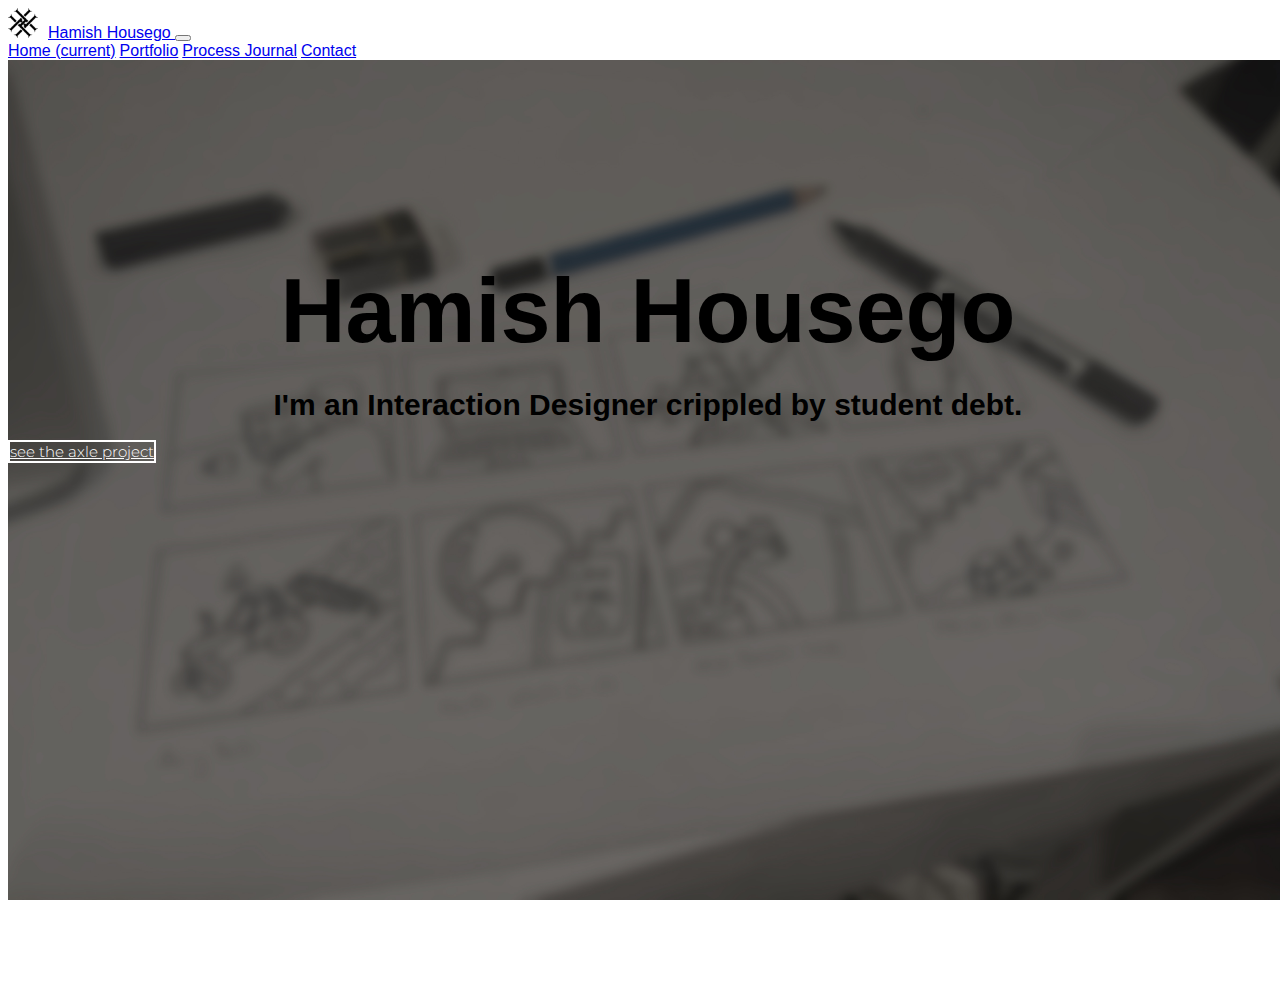
==== deco-2220-template/index.html @ 39ff980f "initial" ====
<!doctype html>
<html lang="en">
  <head>
    <!-- Required meta tags -->
    <meta charset="utf-8">
    <meta name="viewport" content="width=device-width, initial-scale=1, shrink-to-fit=no">

    <!-- Bootstrap CSS -->
    <link rel="stylesheet" href="https://stackpath.bootstrapcdn.com/bootstrap/4.1.3/css/bootstrap.min.css" integrity="sha384-MCw98/SFnGE8fJT3GXwEOngsV7Zt27NXFoaoApmYm81iuXoPkFOJwJ8ERdknLPMO" crossorigin="anonymous">

    <!-- Grab Google Fonts -->
    <link href="https://fonts.googleapis.com/css?family=Lato:300,400|Montserrat" rel="stylesheet">

    <!-- Custom CSS File -->
    <link rel="stylesheet" href="./css/custom.css">

    <!-- Page Title -->
    <title>Hamish Housego | Interaction Designer</title>

    <!-- This is our Meta Description -->
    <meta name="description" content="What you write here will often show up in search results under the page title">

  </head>
  <body>
    <div class="full-page-bg">

      <!-- This is where our Navbar lives -->
      <nav class="navbar fixed-top navbar-expand-lg navbar-light">
        <div class="container">
          <a class="navbar-brand" href="#"><img src="./img/common/Logo.png" width="30" height="30" class="d-inline-block align-top nav-bar-img" alt="">Hamish Housego
          <button class="navbar-toggler" type="button" data-toggle="collapse" data-target="#navbarNavAltMarkup" aria-controls="navbarNavAltMarkup" aria-expanded="false" aria-label="Toggle navigation">
            <span class="navbar-toggler-icon"></span>
          </button>
          <div class="collapse navbar-collapse" id="navbarNavAltMarkup">
            <div class="navbar-nav ml-auto">
              <a class="nav-item nav-link active" href="./index.html">Home <span class="sr-only">(current)</span></a> <!-- Put the class 'active' on the link of the page you are on -->
              <a class="nav-item nav-link" href="./portfolio.html">Portfolio</a>
              <a class="nav-item nav-link" href="./process-journal.html">Process Journal</a>
              <a class="nav-item nav-link" href="contact.html">Contact</a>
            </div>
          </div>
        </div>
      </nav>
      <!-- Navbar End -->

      <div class="container bg-transparent">
          <div class="row align-items-center h-100">
              <div class="col-10 mx-auto">
                  <div class="card h-100 welcome-message">
                      <div>
                         <h1 class="welcome-special">Hamish Housego</h1>
                         <h2 class="welcome-special-sub">I'm an Interaction Designer crippled by student debt.</h2>
                      </div>
                      <div class="welcome-button-container">
                        <a href="./portfolio.html" class="btn btn-primary btn-lg welcome-button" role="button" aria-pressed="true">See the AXLE project</a>
                      </div>
                  </div>
              </div>
          </div>
      </div>




      <!-- Optional JavaScript -->
      <!-- jQuery first, then Popper.js, then Bootstrap JS -->
      <script src="https://code.jquery.com/jquery-3.3.1.slim.min.js" integrity="sha384-q8i/X+965DzO0rT7abK41JStQIAqVgRVzpbzo5smXKp4YfRvH+8abtTE1Pi6jizo" crossorigin="anonymous"></script>
      <script src="https://cdnjs.cloudflare.com/ajax/libs/popper.js/1.14.3/umd/popper.min.js" integrity="sha384-ZMP7rVo3mIykV+2+9J3UJ46jBk0WLaUAdn689aCwoqbBJiSnjAK/l8WvCWPIPm49" crossorigin="anonymous"></script>
      <script src="https://stackpath.bootstrapcdn.com/bootstrap/4.1.3/js/bootstrap.min.js" integrity="sha384-ChfqqxuZUCnJSK3+MXmPNIyE6ZbWh2IMqE241rYiqJxyMiZ6OW/JmZQ5stwEULTy" crossorigin="anonymous"></script>
    </div>
  </body>
</html>
---- deco-2220-template/css/custom.css ----
/*This Custom CSS file has not been structured in any particular order.

Modify this file to your hearts content and make your website look awesome!*/


body{
	background-color: white;
	padding-top: 80px;
}

/*Home*/
.full-page-bg {
  position: absolute;
  margin-top: -80px;
  padding-bottom: 100px;
  width:100%;
  min-height: 100vh;
  background: url('../img/common/homepage_bg.jpg') no-repeat center center fixed;
  -webkit-background-size: cover;
  -moz-background-size: cover;
  background-size: cover;
  -o-background-size: cover;
}

/*Cards*/
.card{border: none; background-color: transparent;}

/*Navbar Rules*/
img.nav-bar-img{
	margin-right: 10px;
}

.navbar{
	background-color: #fff;

}

a.navbar-brand{
	font-family:'helvetica', Sans-Serif;
	font-size:
}

/*Floating Nav*/
.floating-nav{
	position: fixed;
	margin-top: 50px;
	border-left: 1px solid #727272;
}

	a.float-nav-link{
		font-family: 'helvetica', Sans-Serif;
		color: #000000;
		font-size: 14px;
		font-weight: 600;
		text-align: left;
	}

/*Image Rules*/
img{
	border-radius: 5px 5px 5px 5px;
	-moz-border-radius: 5px 5px 5px 5px;
	-webkit-border-radius: 5px 5px 5px 5px;
	border: 0px solid #000000;
}

/*Font Override Rules*/
h1, h2, h3, h4, h5, h6 {
	font-family:'helvetica', Sans-Serif;
	margin-bottom: 20px;
	color: #000000;
	text-align: center;
}
	h1.welcome-special{
		font-size: 90px;

	}

	h2.welcome-special-sub{
		font-family: 'helvetica', Sans-Serif;
		font-size: 30px;
	}

	h3{
		color: #000000;
		letter-spacing: -0.5px;
	}

	h6{
		color: #000000;
		letter-spacing: -0.5px;

	}

p, li, span, a {
	font-family: 'helvetica', Sans-Serif;
	text-align: justify;
	font-weight: 300;
}

	p{
		color: #000000;
		line-height: 28px;
		margin-bottom: 25px;
	}

span.img-caption{
	display: block;
	font-size: 12px;
	font-weight: 500;
	padding: 10px 0px 10px 0px;
}

/*Container/class etc Override Rules*/
.welcome-message{
	margin-top: 200px;
	align-items: center;
}

.welcome-button-container{
	margin-top: 20px;
	align-items: center;
}

.welcome-button{
	align-items: center;
	background-color: transparent;
	border-radius: 0px 0px 0px 0px;
	border: 2px solid #ffffff;
	font-family:'Montserrat', Sans-Serif;
	font-size: 15px;
	color: #ffffff;
	text-transform: lowercase;
}

.welcome-button:hover{
	background-color: #000;
	border-color: #000;
}

.master-heading{
	padding-top: 50px;
	text-align: center;
}

.section-heading{
	padding-top: 100px;
}

.slide-show{
	padding: 30px 0px 50px 0px;
}

/*Footer*/
.footer{
	margin-top: 50px;
	padding-top: 30px;
	width: 100%;
	min-height: 100px;
	background-color: #989898;
	border-top: 1px solid #727272;
}
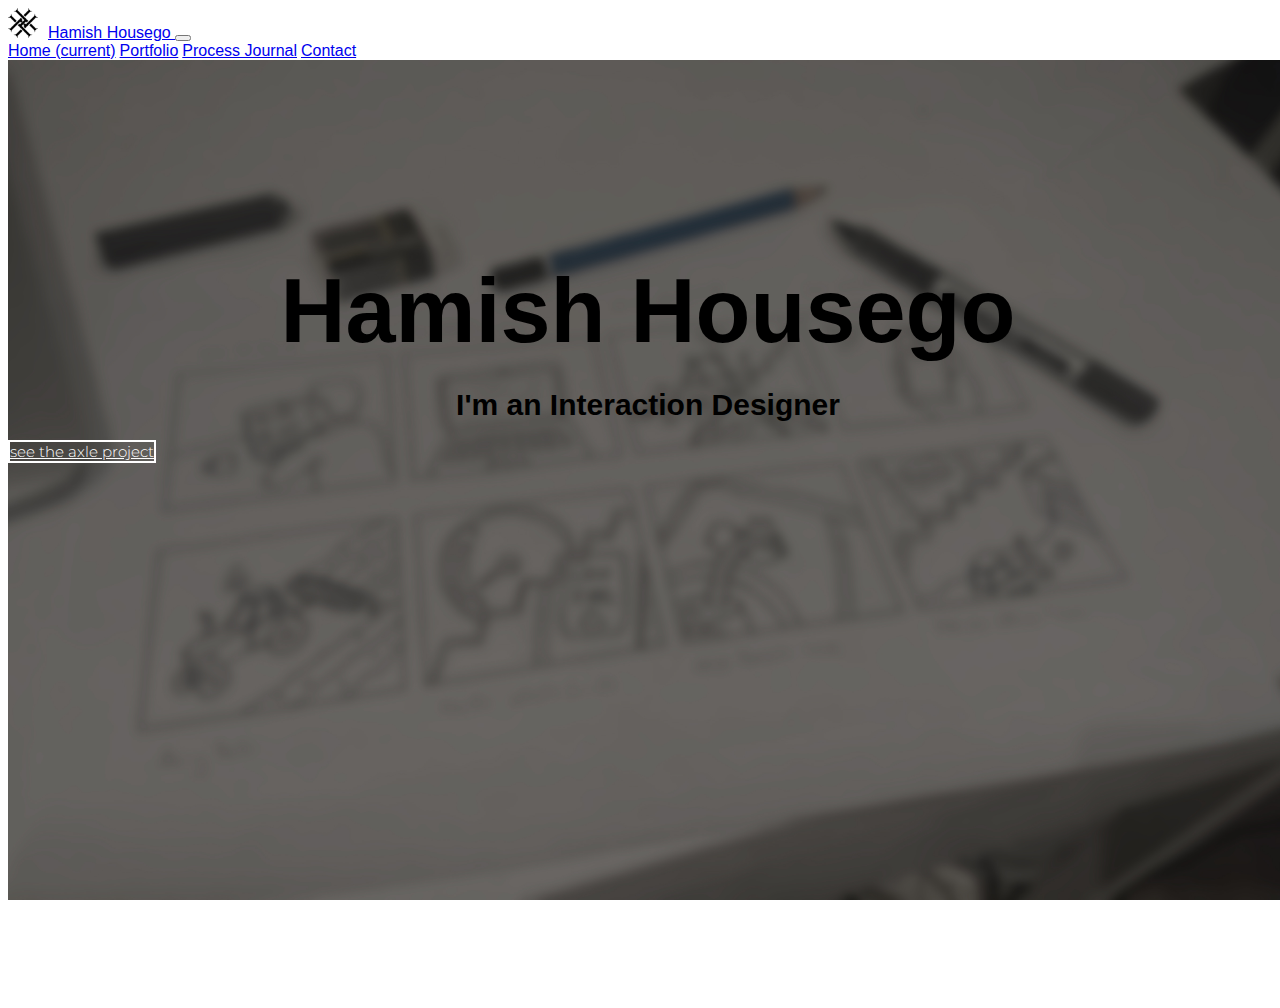
==== commit 70c96b5c: "update 2" ====
--- a/deco-2220-template/index.html
+++ b/deco-2220-template/index.html
@@ -49,10 +49,10 @@
                   <div class="card h-100 welcome-message">
                       <div>
                          <h1 class="welcome-special">Hamish Housego</h1>
-                         <h2 class="welcome-special-sub">I'm an Interaction Designer crippled by student debt.</h2>
+                         <h2 class="welcome-special-sub">I'm an Interaction Designer</h2>
                       </div>
                       <div class="welcome-button-container">
-                        <a href="./portfolio.html" class="btn btn-primary btn-lg welcome-button" role="button" aria-pressed="true">See the AXLE project</a>
+                        <a href="./process-journal.html" class="btn btn-primary btn-lg welcome-button" role="button" aria-pressed="true">See the AXLE project</a>
                       </div>
                   </div>
               </div>
--- a/deco-2220-template/css/custom.css
+++ b/deco-2220-template/css/custom.css
@@ -91,17 +91,12 @@
 
 	}
 
-p, li, span, a {
+ li, span, a {
 	font-family: 'helvetica', Sans-Serif;
 	text-align: justify;
 	font-weight: 300;
 }
-
-	p{
-		color: #000000;
-		line-height: 28px;
-		margin-bottom: 25px;
-	}
+p { color: #4c4a37; font-family: 'Source Sans Pro', sans-serif; font-size: 16px; line-height: 32px; margin: 0 0 24px; }
 
 span.img-caption{
 	display: block;
@@ -150,6 +145,12 @@
 	padding: 30px 0px 50px 0px;
 }
 
+.images-pj{
+	align-items: center;
+	padding-top: 100px;
+	padding-bottom: 100px;
+}
+
 /*Footer*/
 .footer{
 	margin-top: 50px;
